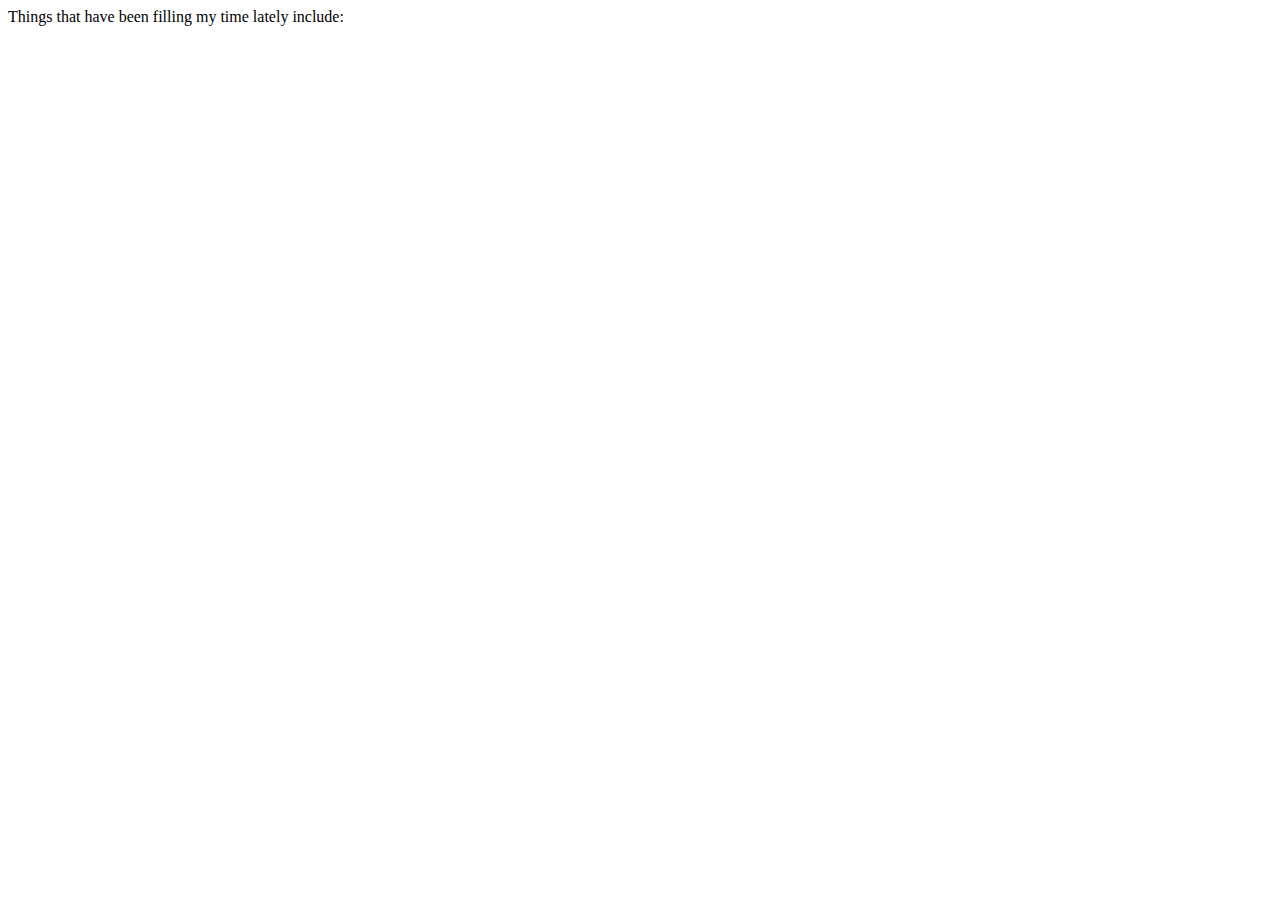
==== index.html @ 2c035dd2 "Try to get this git right" ====
<!DOCTYPE html>
<html>
  <head>
    <link href="css/styles.css" "bootstrap/css/bootstrap.css rel="stylesheet" type="text/css" media="all">
    <title>Portfolio</title>
  </head>
  <body>
    <div class="container">
      <div class="row">
        <div class="col-md-8"
          <h1>Things that have been filling my time lately include:</h1>
        </div>
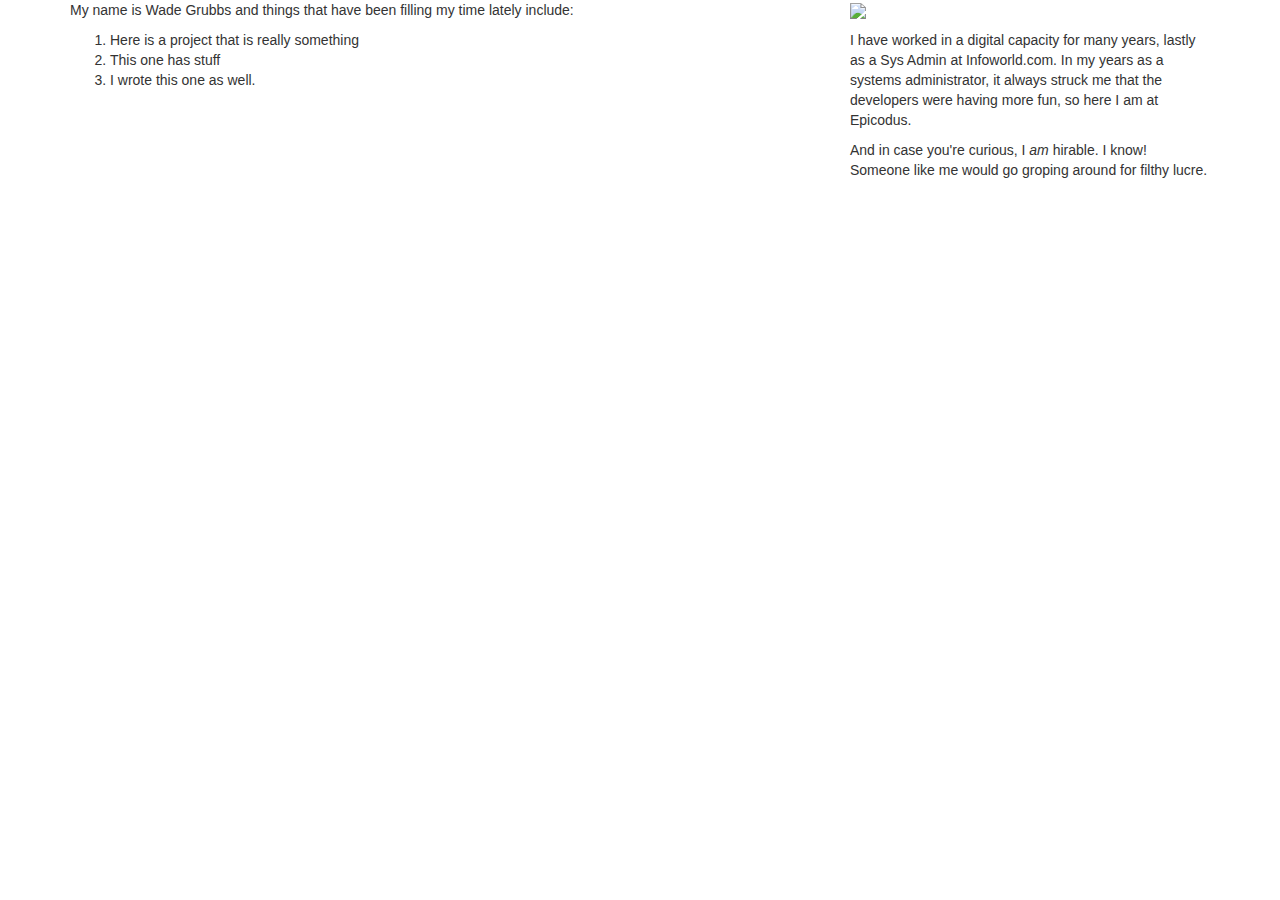
==== commit 119c6b66: "show columns that have been added" ====
--- a/index.html
+++ b/index.html
@@ -1,12 +1,39 @@
 <!DOCTYPE html>
 <html>
   <head>
-    <link href="css/styles.css" "bootstrap/css/bootstrap.css rel="stylesheet" type="text/css" media="all">
+    <link href="bootstrap/css/bootstrap.css" rel="stylesheet" type="text/css" media="all">
+    <link href="css/styles.css" rel="stylesheet" type="text/css" media="all">
     <title>Portfolio</title>
   </head>
   <body>
+
     <div class="container">
       <div class="row">
-        <div class="col-md-8"
-          <h1>Things that have been filling my time lately include:</h1>
+        <div class="col-md-8">
+          <p>My name is Wade Grubbs and things that have been filling my time lately include:</p>
         </div>
+
+        <div class="col-md-4">
+          <img src=img/wade.jpg>
+        </div>
+      </div>
+    </div>
+    <div class="container">
+      <div class="row">
+        <div class="col-md-8">
+          <ol class="listOfProjects">
+            <li>Here is a project that is really something</li>
+            <li>This one has stuff</li>
+            <li>I wrote this one as well.</li>
+        </div>
+
+        <div class="col-md-4">
+          <p>I have worked in a digital capacity for many years, lastly as a Sys Admin at Infoworld.com. In my years as a systems administrator, it always struck me that the developers were having more fun, so here I am at Epicodus.</p>
+
+          <p>And in case you're curious, I <em>am</em> hirable. I know! Someone like me would go groping around for filthy lucre.
+        </div>
+      </div>
+    </div>
+
+  </body>
+</html>
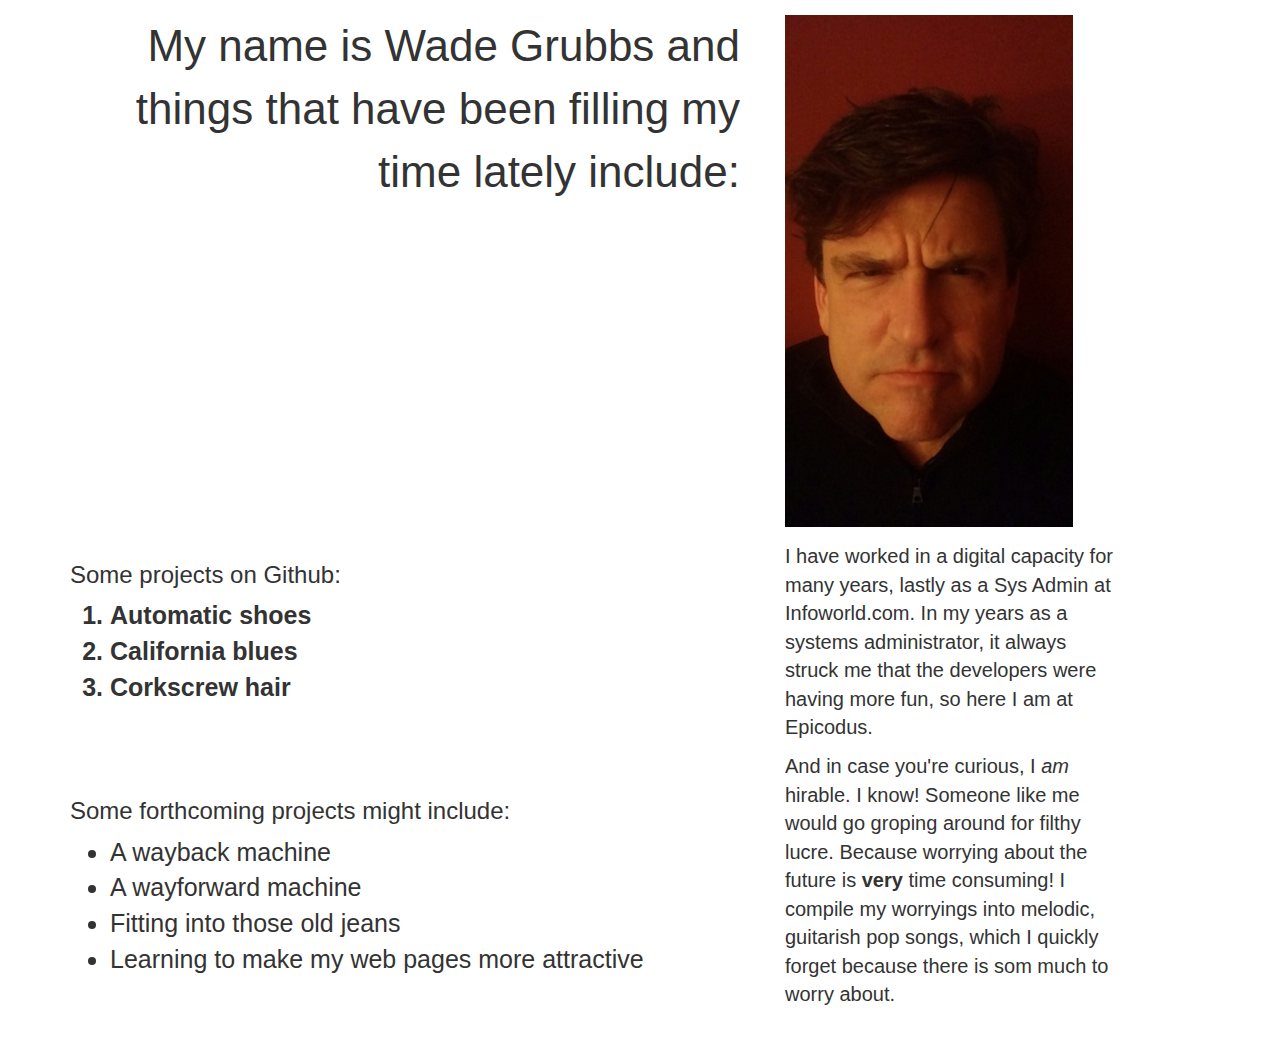
==== commit c109c264: "add changes to columns" ====
--- a/index.html
+++ b/index.html
@@ -21,16 +21,28 @@
     <div class="container">
       <div class="row">
         <div class="col-md-8">
+          <div class="lists">
+          <h3>Some projects on Github:</h3>
           <ol class="listOfProjects">
-            <li>Here is a project that is really something</li>
-            <li>This one has stuff</li>
-            <li>I wrote this one as well.</li>
+            <li>Automatic shoes</li>
+            <li>California blues</li>
+            <li>Corkscrew hair</li>
+          </ol>
+        <br>
+          <h3>Some forthcoming projects might include:</h3>
+            <ul class="forthcomingProjects">
+              <li>A wayback machine</li>
+              <li>A wayforward machine</li>
+              <li>Fitting into those old jeans</li>
+              <li>Learning to make my web pages more attractive</li>
+            </ul>
+          </div>
         </div>
 
         <div class="col-md-4">
           <p>I have worked in a digital capacity for many years, lastly as a Sys Admin at Infoworld.com. In my years as a systems administrator, it always struck me that the developers were having more fun, so here I am at Epicodus.</p>
 
-          <p>And in case you're curious, I <em>am</em> hirable. I know! Someone like me would go groping around for filthy lucre.
+          <p>And in case you're curious, I <em>am</em> hirable. I know! Someone like me would go groping around for filthy lucre. Because worrying about the future is <strong>very</strong> time consuming! I compile my worryings into melodic, guitarish pop songs, which I quickly forget because there is som much to worry about.</p>
         </div>
       </div>
     </div>
--- a/css/styles.css
+++ b/css/styles.css
@@ -0,0 +1,31 @@
+.col-md-8 {
+  font-size: 44px;
+  height: 512px;
+  margin-top: 15px;
+  width: 700px;
+  border: 1px solid blue
+  padding: 50;
+  text-align: right;
+}
+
+.col-md-4 {
+  font-size: 20px;
+  margin-top: 15px;
+  padding-left: 30px;
+  padding-right: 30px;
+}
+
+.lists {
+  text-align: left;
+}
+
+.listOfProjects {
+  font-size: 25px;
+  font-weight: bold;
+  text-align: left;
+}
+
+.forthcomingProjects {
+  font-size: 25px;
+  text-align: left;
+}
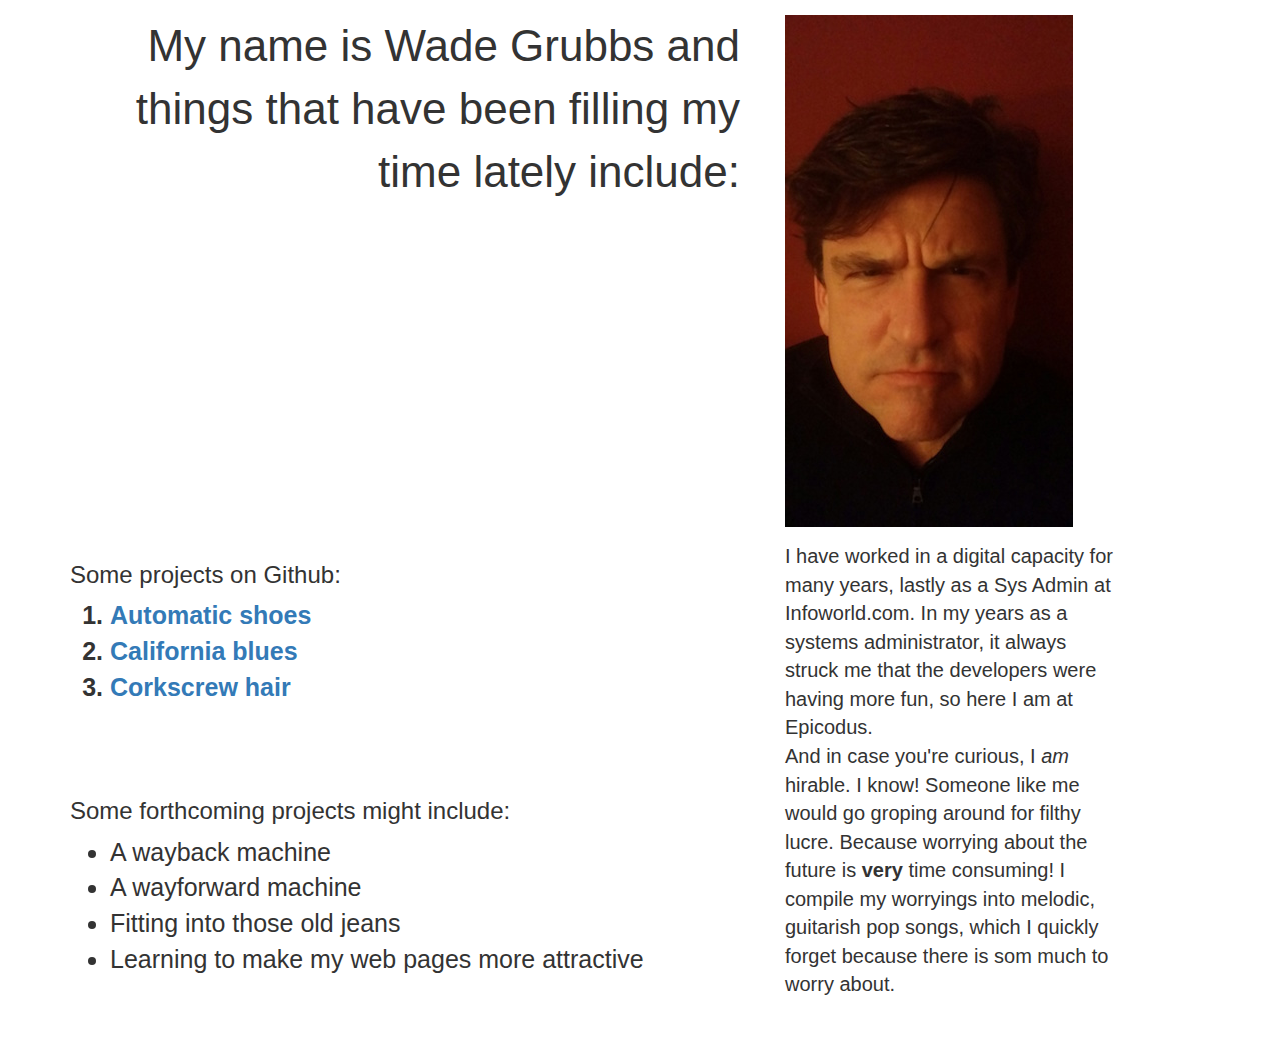
==== commit 571138bd: "clean up formatting. Seriously." ====
--- a/index.html
+++ b/index.html
@@ -24,25 +24,28 @@
           <div class="lists">
           <h3>Some projects on Github:</h3>
           <ol class="listOfProjects">
-            <li>Automatic shoes</li>
-            <li>California blues</li>
-            <li>Corkscrew hair</li>
+            <li><a href="https://github.com/wadegrubbs/automaticshoes.git">Automatic shoes</a></li>
+            <li><a href="https://github.com/wadegrubbs/californiablues.git">California blues</a></li>
+            <li><a href="https://github.com/wadegrubbs/corkscrewhair.git">Corkscrew hair</a></li>
           </ol>
         <br>
-          <h3>Some forthcoming projects might include:</h3>
-            <ul class="forthcomingProjects">
-              <li>A wayback machine</li>
-              <li>A wayforward machine</li>
-              <li>Fitting into those old jeans</li>
-              <li>Learning to make my web pages more attractive</li>
-            </ul>
+
+            <h3>Some forthcoming projects might include:</h3>
+              <div class="forthcomingProjects">
+              <ul>
+                <li>A wayback machine</li>
+                <li>A wayforward machine</li>
+                <li>Fitting into those old jeans</li>
+                <li>Learning to make my web pages more attractive</li>
+              </ul>
+            </div>
           </div>
         </div>
 
         <div class="col-md-4">
-          <p>I have worked in a digital capacity for many years, lastly as a Sys Admin at Infoworld.com. In my years as a systems administrator, it always struck me that the developers were having more fun, so here I am at Epicodus.</p>
+          <p><span class="aboutMe">I have worked in a digital capacity for many years, lastly as a Sys Admin at Infoworld.com. In my years as a systems administrator, it always struck me that the developers were having more fun, so here I am at Epicodus.</p>
 
-          <p>And in case you're curious, I <em>am</em> hirable. I know! Someone like me would go groping around for filthy lucre. Because worrying about the future is <strong>very</strong> time consuming! I compile my worryings into melodic, guitarish pop songs, which I quickly forget because there is som much to worry about.</p>
+          <p>And in case you're curious, I <em>am</em> hirable. I know! Someone like me would go groping around for filthy lucre. Because worrying about the future is <strong>very</strong> time consuming! I compile my worryings into melodic, guitarish pop songs, which I quickly forget because there is som much to worry about.</span></p>
         </div>
       </div>
     </div>
--- a/css/styles.css
+++ b/css/styles.css
@@ -3,9 +3,9 @@
   height: 512px;
   margin-top: 15px;
   width: 700px;
-  border: 1px solid blue
   padding: 50;
   text-align: right;
+  font-color: black;
 }
 
 .col-md-4 {
@@ -28,4 +28,9 @@
 .forthcomingProjects {
   font-size: 25px;
   text-align: left;
+  font-color: black;
 }
+
+.aboutMe {
+  float: right;
+}
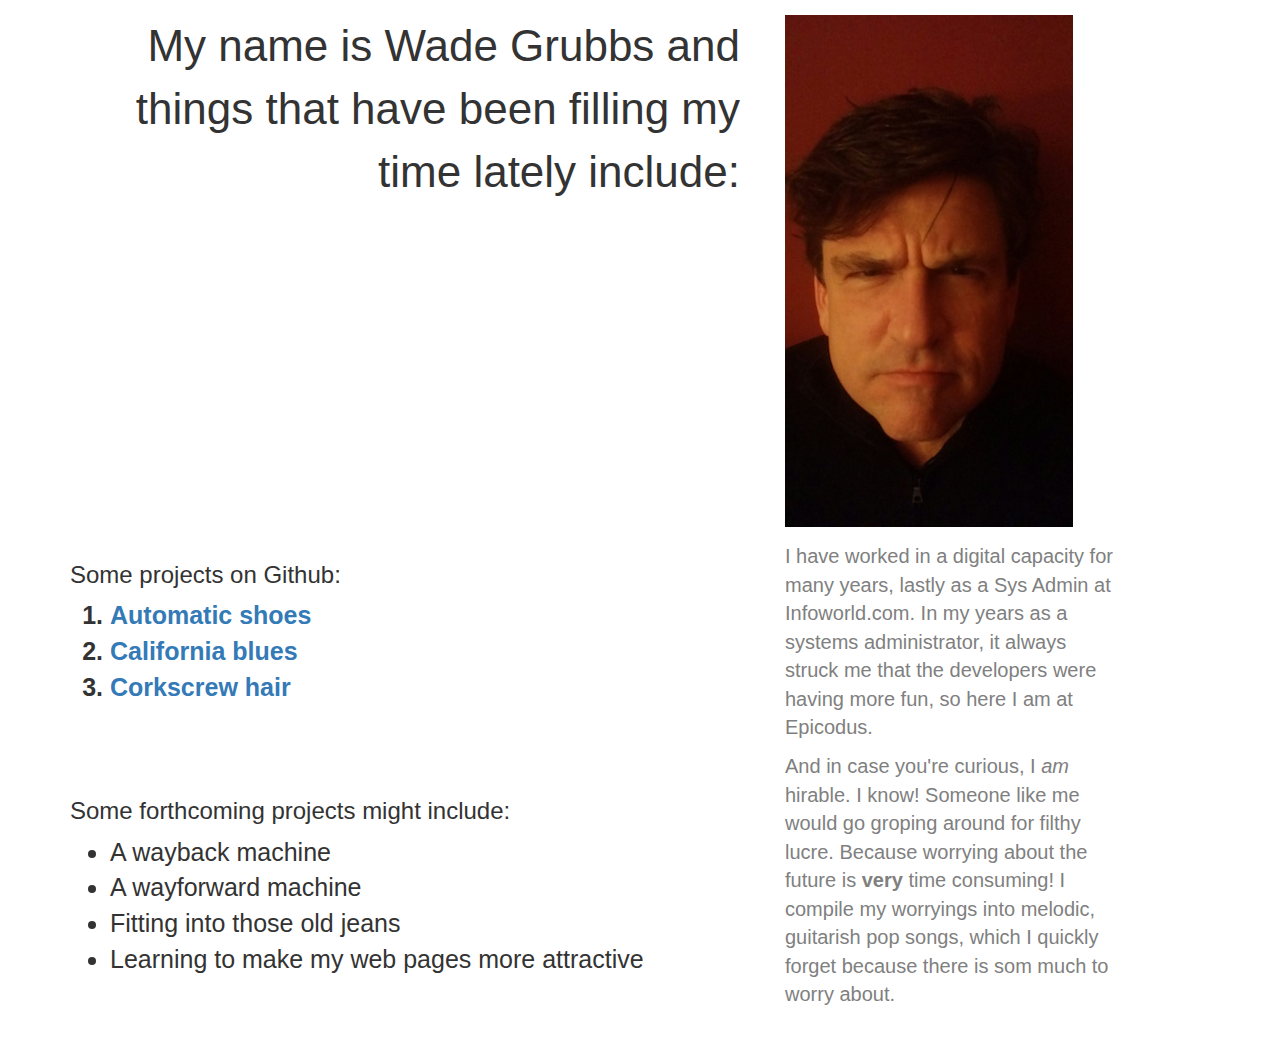
==== commit e0d84454: "clean up formatting. Still." ====
--- a/index.html
+++ b/index.html
@@ -14,7 +14,7 @@
         </div>
 
         <div class="col-md-4">
-          <img src=img/wade.jpg>
+          <img src=img/wade.jpg float: right>
         </div>
       </div>
     </div>
@@ -43,9 +43,9 @@
         </div>
 
         <div class="col-md-4">
-          <p><span class="aboutMe">I have worked in a digital capacity for many years, lastly as a Sys Admin at Infoworld.com. In my years as a systems administrator, it always struck me that the developers were having more fun, so here I am at Epicodus.</p>
+          <p><span style="color:gray">I have worked in a digital capacity for many years, lastly as a Sys Admin at Infoworld.com. In my years as a systems administrator, it always struck me that the developers were having more fun, so here I am at Epicodus.</span></p>
 
-          <p>And in case you're curious, I <em>am</em> hirable. I know! Someone like me would go groping around for filthy lucre. Because worrying about the future is <strong>very</strong> time consuming! I compile my worryings into melodic, guitarish pop songs, which I quickly forget because there is som much to worry about.</span></p>
+          <p><span style="color:gray">And in case you're curious, I <em>am</em> hirable. I know! Someone like me would go groping around for filthy lucre. Because worrying about the future is <strong>very</strong> time consuming! I compile my worryings into melodic, guitarish pop songs, which I quickly forget because there is som much to worry about.</span></p>
         </div>
       </div>
     </div>
